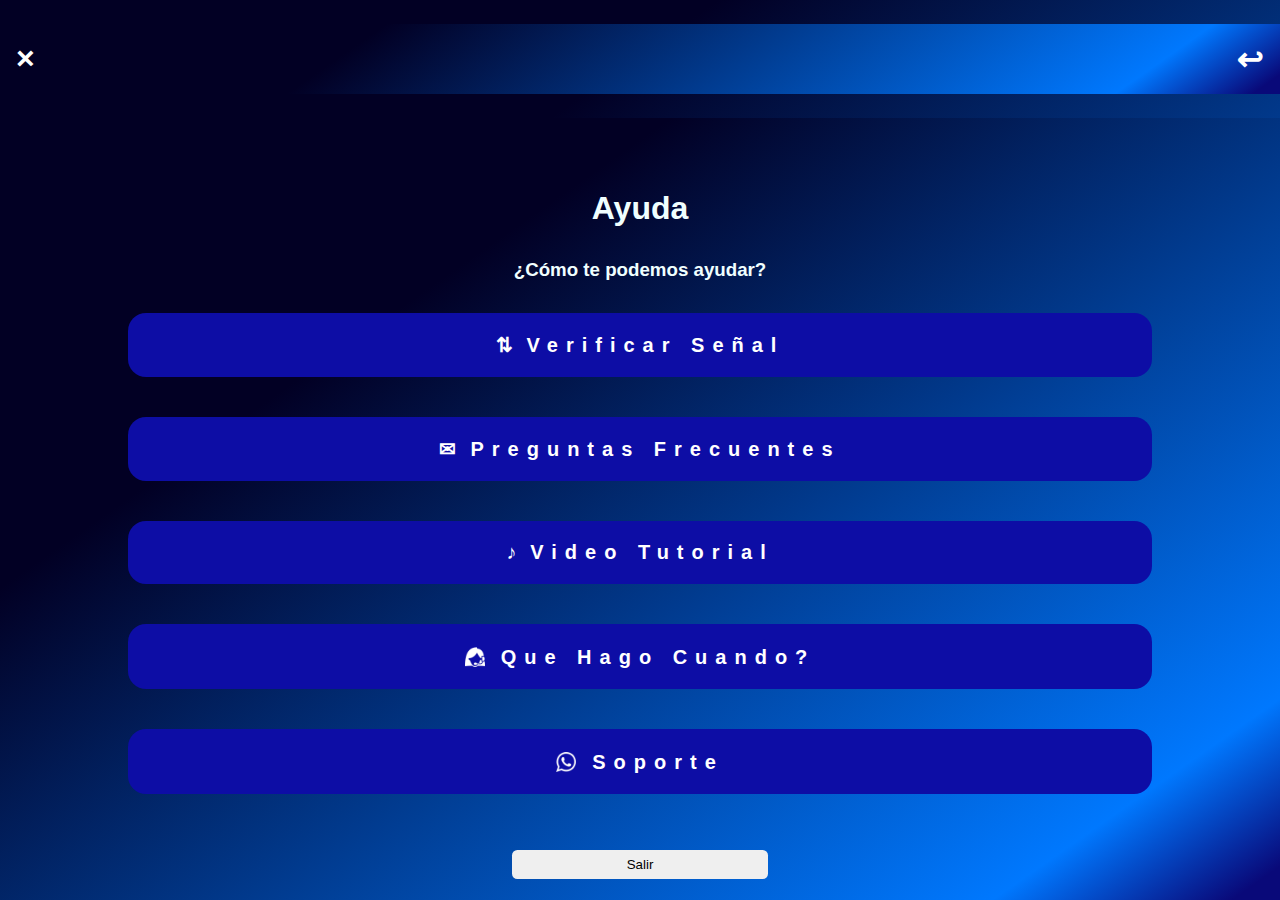
==== ayuda.html @ b616bd73 "first commit" ====
<!DOCTYPE html>
<html lang="en">
<head>
    <meta charset="UTF-8">
    <meta http-equiv="X-UA-Compatible" content="IE=edge">
    <meta name="viewport" content="width=device-width, initial-scale=1.0">
    <link rel="stylesheet" href="./assets/css/style.css">
    <title>Ayuda</title>
</head>
<body>

    <div class="container-icons">
        <p class="button-close">&#215;</p>
        <img src="https://www.arcor.com/ar/dist/images/logos/logo-grupo-arcor.png" alt="" class="logo-arcor">
        <p class="button-return">&#8617;</p>
    </div>

    <section class="container-principal">

        <div class="container-logo-usuario">
            
            <h2>Ayuda</h2>
            <h3>¿Cómo te podemos ayudar?</h3>
        </div>

        <div class="container-botones">
            <button><span>&#8645;</span>Verificar Señal</button>
            <button><span>&#x2709;</span>Preguntas Frecuentes</button>
            <button><span>&#9834;</span>Video Tutorial</button>
            <button><img src="assets/images/icons8-technical-support-50.png">Que Hago Cuando?</button>
            <button><img src="assets/images/whatsapp-24.png">Soporte</button>
            
        
        </div>

        <button class="button-salir">Salir</button>


    </section>
    
</body>
</html>
---- assets/css/style.css ----
*{

    margin: 0;
    padding: 0;
    box-sizing: border-box;
}

body{

    /*background-image: url("../images/dark-blue.jpg");*/
    background: rgb(9,9,121);
background: linear-gradient(325deg, rgba(9,9,121,1) 2%, rgba(0,120,254,1) 12%, rgba(2,0,36,1) 72%);
    display: grid;
    place-items: center;
    min-height: 100vh;
    font-family: 'Roboto', sans-serif;
}

.container-login{
    
    padding: 1em;
    display: flex;
    flex-direction: column;
    align-items: center;
    justify-content: space-between;
    height: 80%;
    border-radius: 1em;
    background-color: #5f5f918a;
    color: white;
    
}



.olvido-contraseña{

    font-size: .8em;
}

.login{

    background-color: whitesmoke;
    display: flex;
    flex-direction: column;
    justify-content: space-around;
    align-items: center;
    padding: 3em;
    border-radius: 1em;
    
}

.login> input{
    
    padding: .6em;
    background-color: whitesmoke;

}

#usuario, #pass {
    
    border: none;
    border-bottom: .1em hsl(0, 1%, 52%) solid;
    outline: none;
}

#myBtn, .container-relevamiento > button{

    border-radius: 1.5rem;
    padding: .8em;
    border: none;
    background-color: blue;
    color: white;
    transition: all .3s ease-in-out;
    width: 6.5rem;
    
}

#myBtn:hover, .container-relevamiento > button:hover{

    cursor:pointer;
    background-color: hsl(36, 95%, 49%);
}





/*************************PANTALLA PRINCIPAL************************/

.container-principal{

    background: rgb(9,9,121);
    background: linear-gradient(325deg, rgba(9,9,121,1) 2%, rgba(0,120,254,1) 12%, rgba(2,0,36,1) 72%);
    height: 100%;
    display: grid;
    place-items: center;
    width: 100%;
    padding-top: 2em;
    
}

.container-logo-usuario{

    display: flex;
    flex-direction: column;
    align-items: center;
    justify-content: center;
    color: azure;
    
}


.container-logo-usuario > h2 {

    font-size: clamp(22px,4vw,32px);
    margin: 1em 1em;
}

.container-botones{

    display: flex;
    flex-direction: column;
    width: 80%;
    margin-top: 1em;
    
   
}

.container-botones> button{

    padding: 1em;
    border-radius: .9em;
    margin-bottom: 2em;
    border: none;
    color: white;
    font-weight: bolder;
    background-size: cover;
    background-repeat: no-repeat;
    background-position: center;
    transition: all .3s ease-in;
    font-family: 'Roboto', sans-serif;
    font-size: clamp(12px,4vw,20px);
    letter-spacing: .4em;
    background-color: hsl(240, 85%, 35%);
    word-break: keep-all;
    
}

.container-botones span{

    margin-right: .3em;
}

/*.container-botones> button:nth-child(1){

    background-image: url("../images/og-image.jpg");
    
}

.container-botones> button:nth-child(2){

    background-image: url("../images/arcor.jpg_1796290079.webp");
    
}

.container-botones> button:nth-child(3){

    background-image: url("../images/og-image.jpg");
    
}

.container-botones> button:nth-child(4){

    background-image: url("../images/og-image.jpg");
    
}

.container-botones> button:nth-child(5){

    background-image: url("../images/og-image.jpg");
    
    
}*/

.container-botones>button:hover{
     
    cursor: pointer;
    background-color: hsl(36, 95%, 49%);
    box-shadow: #9f9fce 0px 20px 30px -10px;
    

}

.button-salir{

    padding: .5em;
    width: 20%;
    border-radius: .4em;
    border: none;
    margin-bottom: 1em;
}

.button-salir:hover{

    cursor: pointer;
    color: white;
    background-color: red;

}


/**************COMERCIOS******************/

.container-icons{

    display: flex;
    color: white;
    flex-direction: row;
    width: 100%;
    justify-content: space-between;
    padding: .5em;
    font-size: 32px;
    font-weight: bolder;
    position: sticky;
    top: 0;
    background: rgb(9,9,121);
    background: linear-gradient(325deg, rgba(9,9,121,1) 2%, rgba(0,120,254,1) 12%, rgba(2,0,36,1) 72%);

}

.container-comercios, .container-objetivos{

    display: flex;
    flex-direction: column;
    margin-top: 1em;
}

.titulo-principal-comercios, .titulo-comercio, .container-principal > h2{

    color: white;
    font-weight: bolder;
    font-size: 30px;
    
}

.container-icons > p:hover{

    cursor: pointer;
}

.comercio, .objetivo{

    background-color: hwb(32 6% 5%);
    border-radius: .8em;
    border: none;
    padding: .8em;
    text-align: center;
    width: clamp(200px,40vw,500px);
    color: whitesmoke;
    margin-bottom: 2em;
    
    
}

.comercio:hover, .objetivo:hover{

    cursor: pointer;
}

.color-objetivo-verde{

    background-color: #78b321;
}

.color-objetivo-rojo{

    background-color: hsl(0, 69%, 42%);
}

.color-objetivo-gris{

    background-color: rgb(184, 189, 189);
}

.id-titulo, .id-objetivo{

    font-weight: bolder;
    font-size: 28px;
}

.comercio > div {

    margin-bottom: .2em;
}

.id-titulo,.id-objetivo, .cumplidos, .estado-objetivos {

    display: flex;
    flex-direction: row;
    justify-content: center
    
    
   
}

.id-titulo > p, .cumplidos > p, .id-objetivo> p, .estado-objetivos>p{

    margin: .2em;
}



/*****************OBJETIVOS******************/

.titulo-direccion{

    color: white;
    font-size: 16px;
    font-weight: 500;
}

.estado-objetivos, .cumplidos{

    font-weight: bolder;
    font-size: 15px;
}


/**********RELEVAMIENTO DE IMAGENES**********************/

.relevamiento{

    background-color: aliceblue;
    color: black;
    border-radius: 1em;
    margin-top: 1em;
    width: clamp(250px,50vw,450px);
    
}



.container-relevamiento{

    display: flex;
    flex-direction: column;
    margin: 2em;
}

.container-relevamiento > * {

    margin-bottom: 1em;
}

.container-relevamiento > input {
    
    border: none;
    border-bottom: .1em hsl(0, 1%, 52%) solid;
    outline: none;
    padding: .3em;
    background-color: transparent;
}

.container-relevamiento > button{

    width: 100%;
}

.container-relevamiento p {

    font-weight: bolder;
}

.container-relevamiento img {

    width: 50%;
    align-self: center;
}

.titulo-direccion{

    margin-top: .4em;
}



/********Cumplimiento***********/


.cantidades{

    display: flex;
    flex-direction: row;
    justify-content: center;


}

.container-grafico{

    background-color: white;
    color: black;
    border-radius: 5%;
}

.cantidades > p {

    margin-left: 1em;
    margin-bottom: 1em;
    
}

.grafico{

    padding: 1.5em;
}

.star{

    color: #e6bd0a;
    font-size: 32px;
}


/*********AYUDA***********/

.container-botones img{

   margin-right: .8em;
   transform: translateY(3px);
   width: clamp(12px,2vw,20px);
   
}




/********RESTABLECER CONTRASEÑA*******/

.contenedor-restablecer{

    background-color: #FFF;
    padding: 1rem;
    width: clamp(290px,60vw,6050px);
    border-radius: .5em;


}

.titulo-restablecer{

    font-size: clamp(23px,5vw,32px);
    font-weight: bolder;
}

.contenedor-info-restablecer, form{

    display: grid;
    place-items: center;
    width: 100%;
    
    
}

.contenedor-info-restablecer > *{

    margin-top: .5em;
}

#email-restablecer{

    
    border-radius: .4em;
    padding: .4em;
    width: 60%;
}

.restablecer, .cancel{

    padding: .5em;
    border-radius: .6em;
    width: 10em;
    background-color: hwb(229 1% 36%);
    color: white;
    border-style: none;
}

.contenedor-botones{

    
    display: grid;
    place-items: center;
    padding: .5em;
}

.contenedor-botones button{

    margin-top: 1em;
    transition: all .2s ease-in-out;

}

.contenedor-botones button:hover:not(.cancel){

    cursor: pointer;
    background-color: hsl(36, 95%, 49%);
}

.cancel{

    background-color: transparent;
    width: 100%;
    border: 1px solid black;
    
    
    
}

.cancel a{

    color: #000;
    list-style: none;
    display: flex;
    align-items: center;
    justify-content: center;
    text-decoration: none;
    
    
    
    
}
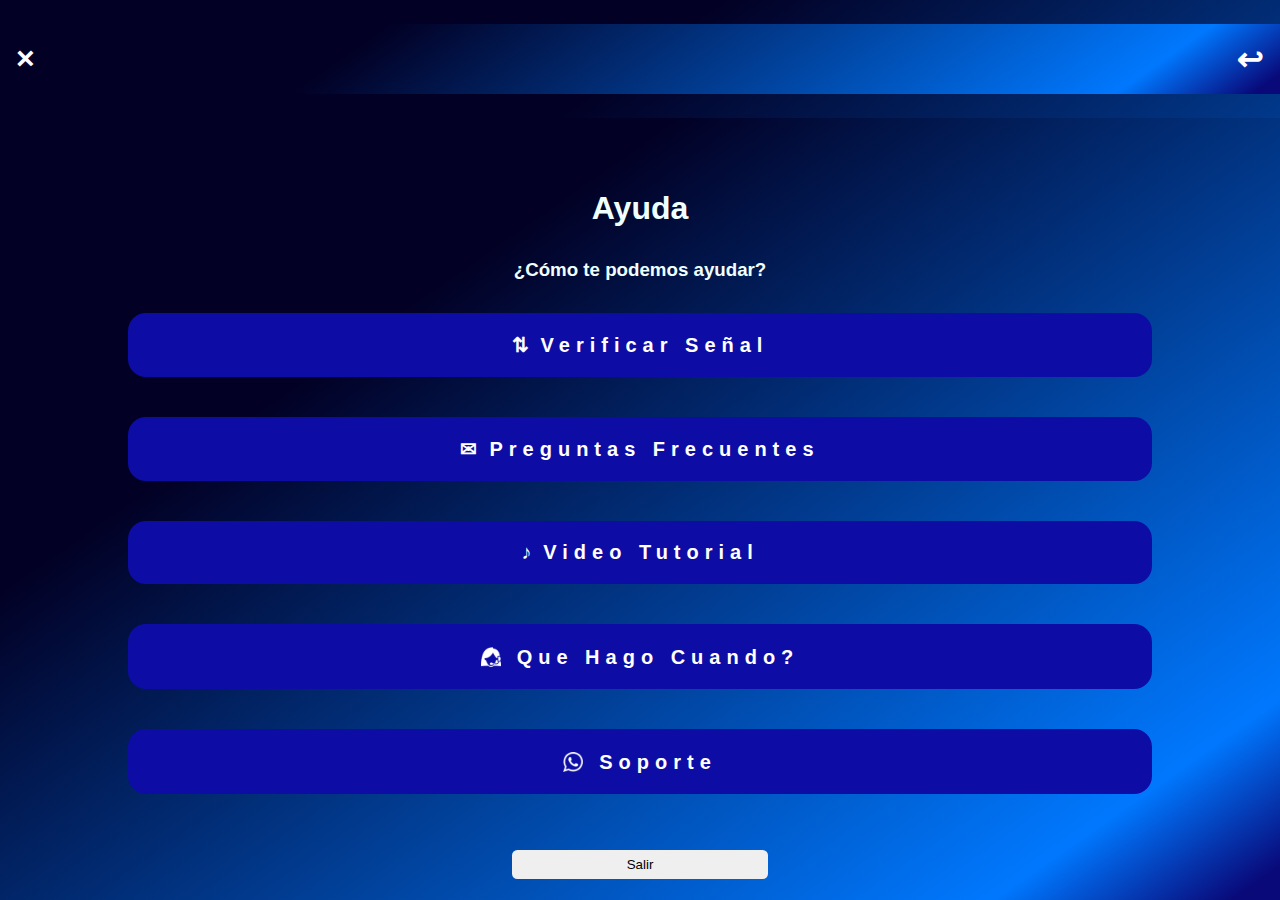
==== commit 6889b63d: "Funcionalidad en botones v.1" ====
--- a/ayuda.html
+++ b/ayuda.html
@@ -37,6 +37,8 @@
 
 
     </section>
+
+    <script src="js/index.js" type="module"></script>
     
 </body>
 </html>--- a/assets/css/style.css
+++ b/assets/css/style.css
@@ -140,10 +140,19 @@
     transition: all .3s ease-in;
     font-family: 'Roboto', sans-serif;
     font-size: clamp(12px,4vw,20px);
-    letter-spacing: .4em;
+    letter-spacing: .3em;
     background-color: hsl(240, 85%, 35%);
-    word-break: keep-all;
-    
+    
+    
+    
+}
+
+.container-botones a {
+
+    color: white;
+    text-decoration: none;
+    width: 100%;
+    height: 100%;
 }
 
 .container-botones span{
@@ -253,7 +262,6 @@
     background-color: hwb(32 6% 5%);
     border-radius: .8em;
     border: none;
-    padding: .8em;
     text-align: center;
     width: clamp(200px,40vw,500px);
     color: whitesmoke;
@@ -305,7 +313,7 @@
 
 .id-titulo > p, .cumplidos > p, .id-objetivo> p, .estado-objetivos>p{
 
-    margin: .2em;
+    margin: .4em;
 }
 
 
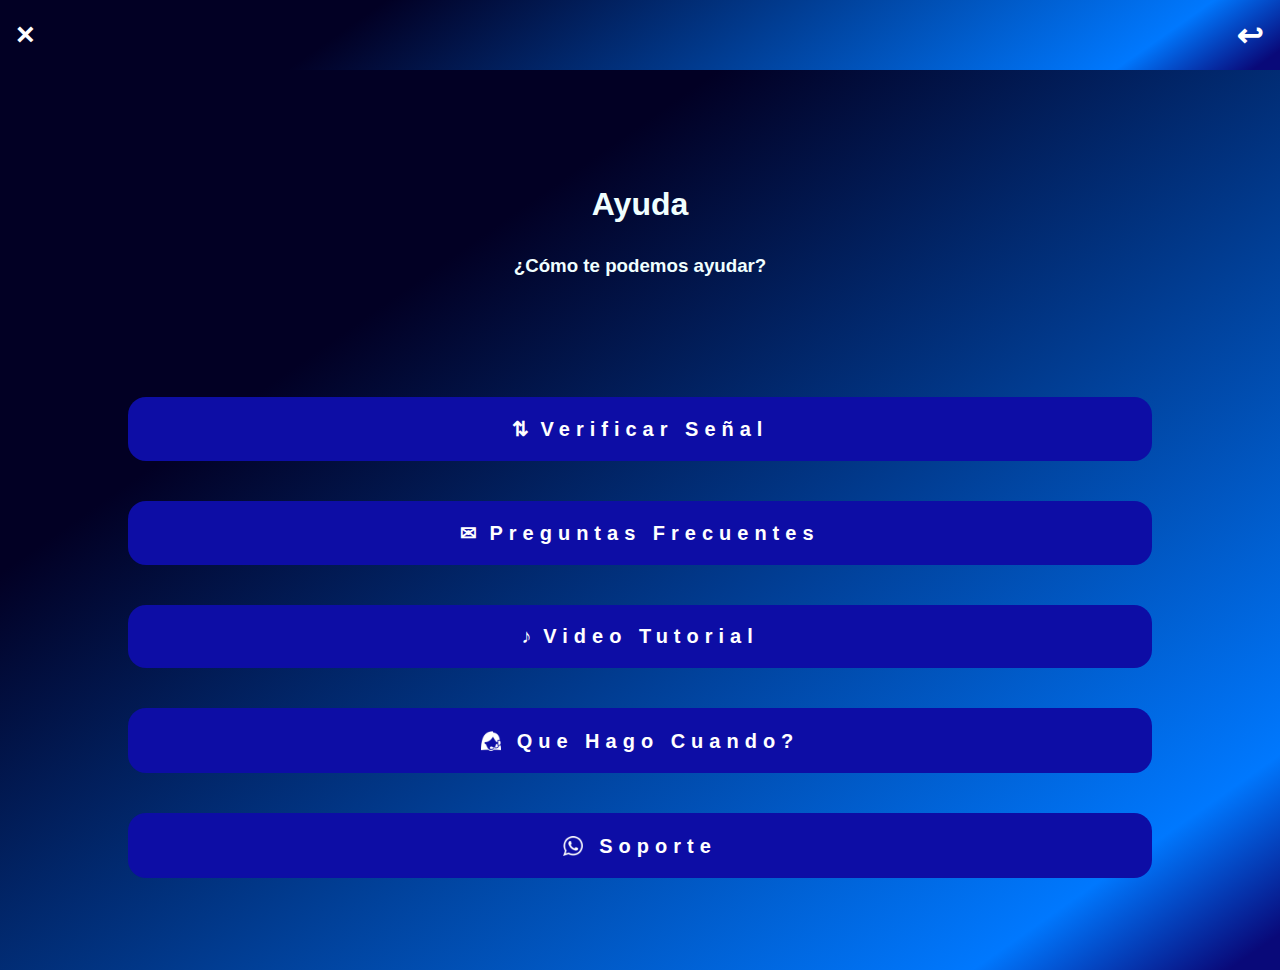
==== commit fd48ac06: "Correcciones iniciales v.1" ====
--- a/ayuda.html
+++ b/ayuda.html
@@ -27,13 +27,13 @@
             <button><span>&#8645;</span>Verificar Señal</button>
             <button><span>&#x2709;</span>Preguntas Frecuentes</button>
             <button><span>&#9834;</span>Video Tutorial</button>
-            <button><img src="assets/images/icons8-technical-support-50.png">Que Hago Cuando?</button>
-            <button><img src="assets/images/whatsapp-24.png">Soporte</button>
+            <button><img src="./images/icons8-technical-support-50.png">Que Hago Cuando?</button>
+            <button><img src="./images/whatsapp-24.png">Soporte</button>
             
         
         </div>
 
-        <button class="button-salir">Salir</button>
+        
 
 
     </section>
--- a/assets/css/style.css
+++ b/assets/css/style.css
@@ -10,8 +10,9 @@
     /*background-image: url("../images/dark-blue.jpg");*/
     background: rgb(9,9,121);
 background: linear-gradient(325deg, rgba(9,9,121,1) 2%, rgba(0,120,254,1) 12%, rgba(2,0,36,1) 72%);
-    display: grid;
-    place-items: center;
+    display: flex;
+    flex-direction: column;
+    align-items: center;
     min-height: 100vh;
     font-family: 'Roboto', sans-serif;
 }
@@ -23,10 +24,12 @@
     flex-direction: column;
     align-items: center;
     justify-content: space-between;
-    height: 80%;
+    height: min(80vh,500px);
+    width: 300px;
     border-radius: 1em;
     background-color: #5f5f918a;
     color: white;
+    margin: auto;
     
 }
 
@@ -91,7 +94,7 @@
 
     background: rgb(9,9,121);
     background: linear-gradient(325deg, rgba(9,9,121,1) 2%, rgba(0,120,254,1) 12%, rgba(2,0,36,1) 72%);
-    height: 100%;
+    min-height: 100vh;
     display: grid;
     place-items: center;
     width: 100%;
@@ -263,7 +266,7 @@
     border-radius: .8em;
     border: none;
     text-align: center;
-    width: clamp(200px,40vw,500px);
+    width: clamp(280px,40vw,500px);
     color: whitesmoke;
     margin-bottom: 2em;
     
@@ -293,13 +296,16 @@
 .id-titulo, .id-objetivo{
 
     font-weight: bolder;
-    font-size: 28px;
-}
-
-.comercio > div {
-
-    margin-bottom: .2em;
-}
+    font-size: clamp(21px,2vw,28px);
+    
+}
+
+/*.id-titulo{
+
+    margin: 0 .6em;
+}*/
+
+
 
 .id-titulo,.id-objetivo, .cumplidos, .estado-objetivos {
 
@@ -313,7 +319,7 @@
 
 .id-titulo > p, .cumplidos > p, .id-objetivo> p, .estado-objetivos>p{
 
-    margin: .4em;
+    margin: .8em .2rem;
 }
 
 
